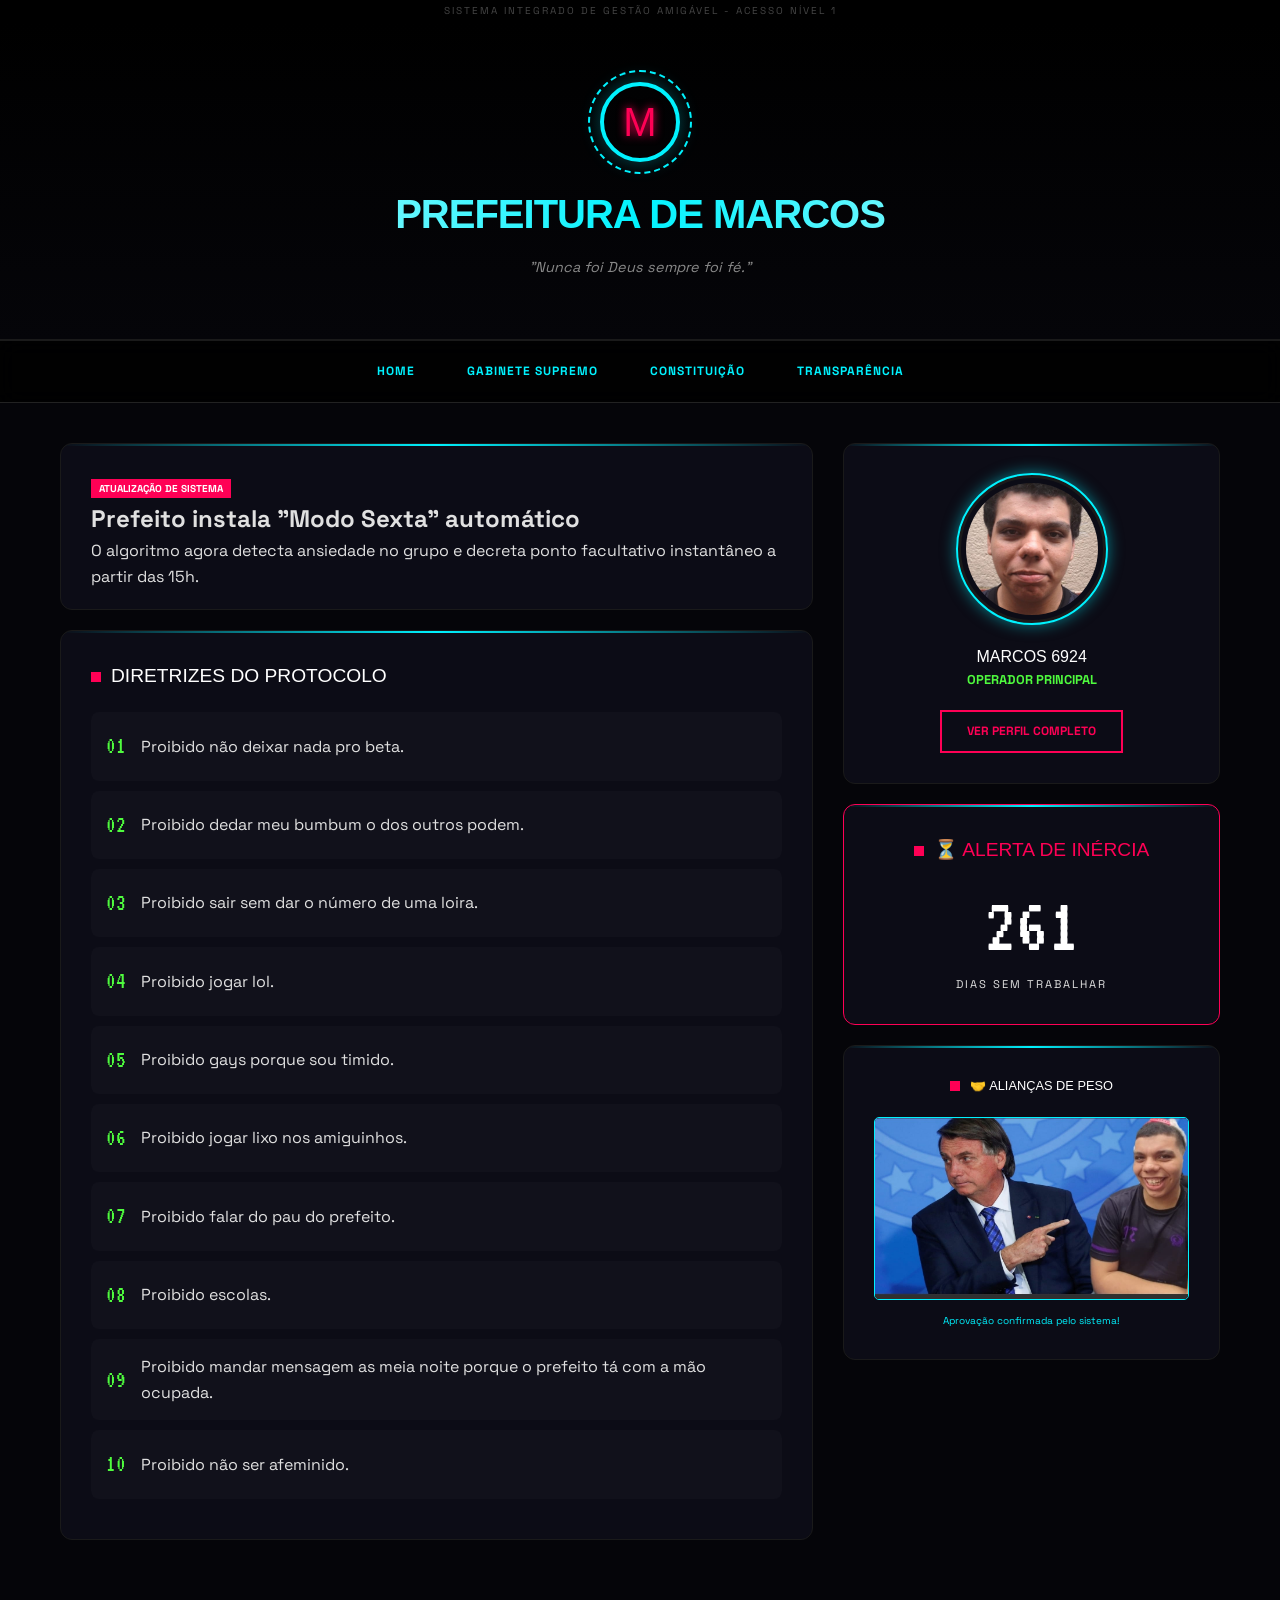
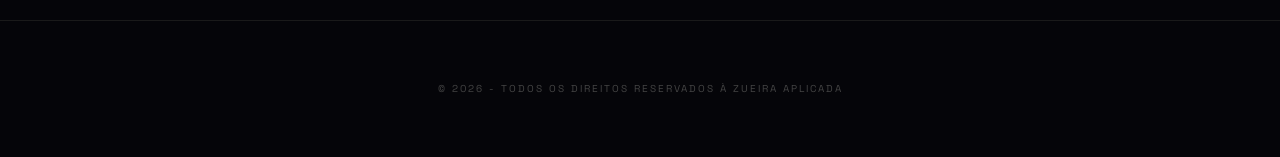
==== index.html @ c141aa40 "Add files via upload" ====
<!DOCTYPE html>
<html lang="pt-br">
<head>
    <meta charset="UTF-8">
    <meta name="viewport" content="width=device-width, initial-scale=1.0">
    <title>SISTEMA CENTRAL - Prefeitura Cyber-Zoeira</title>
    <link rel="stylesheet" href="style.css">
</head>
<body>

    <div class="barra-fake">SISTEMA INTEGRADO DE GESTÃO AMIGÁVEL - ACESSO NÍVEL 1</div>

    <header>
        <div class="brasao-cyber">M</div>
        <h1>PREFEITURA DE MARCOS</h1>
        <p><i>"Nunca foi Deus sempre foi fé."</i></p>
    </header>

    <nav>
        <div class="nav-container">
            <a href="index.html" class="nav-link">Home</a>
            <a href="gabinete.html" class="nav-link">Gabinete Supremo</a>
            <a href="#leis" class="nav-link">Constituição</a>
            <a href="transparencia.html" class="nav-link">Transparência</a>
        </div>
    </nav>

    <div class="main-container">
        
        <main>
            <section class="card-cyber news-item">
                <span class="tag-news">ATUALIZAÇÃO DE SISTEMA</span>
                <h2>Prefeito instala "Modo Sexta" automático</h2>
                <p>O algoritmo agora detecta ansiedade no grupo e decreta ponto facultativo instantâneo a partir das 15h.</p>
            </section>

            <section id="leis" class="card-cyber">
                <div class="card-title">Diretrizes do Protocolo</div>
                <ul class="regra-list">
                    <li class="regra-item">
                        <div class="regra-num">01</div>
                        <div>Proibido não deixar nada pro beta.</div>
                    </li>
                    <li class="regra-item">
                        <div class="regra-num">02</div>
                        <div>Proibido dedar meu bumbum o dos outros podem.</div>
                    </li>
                    <li class="regra-item">
                        <div class="regra-num">03</div>
                        <div>Proibido sair sem dar o número de uma loira.</div>
                    </li>
                    <li class="regra-item">
                        <div class="regra-num">04</div>
                        <div>Proibido jogar lol.</div>
                    </li>
                    <li class="regra-item">
                        <div class="regra-num">05</div>
                        <div>Proibido gays porque sou timido.</div>
                    </li>
                    <li class="regra-item">
                        <div class="regra-num">06</div>
                        <div>Proibido jogar lixo nos amiguinhos.</div>
                    </li>
                    <li class="regra-item">
                        <div class="regra-num">07</div>
                        <div>Proibido falar do pau do prefeito.</div>
                    </li>
                    <li class="regra-item">
                        <div class="regra-num">08</div>
                        <div>Proibido escolas.</div>
                    </li>
                    <li class="regra-item">
                        <div class="regra-num">09</div>
                        <div>Proibido mandar mensagem as meia noite porque o prefeito tá com a mão ocupada.</div>
                    </li>
                    <li class="regra-item">
                        <div class="regra-num">10</div>
                        <div>Proibido não ser afeminido.</div>
                    </li>
                </ul>
            </section>
        </main>

        <aside>
            <div class="card-cyber prefeito-quick-card">
                <div class="foto-prefeito-frame">
                    <img src="img/perfil.jpg" alt="Prefeito Marcos">
                </div>
                <div class="nome-prefeito-quick">MARCOS 6924</div>
                <div class="cargo-prefeito-quick">Operador Principal</div>
                <a href="gabinete.html" class="botao-cyber">Ver Perfil Completo</a>
            </div>

            <div class="card-cyber" style="border-color: var(--secondary-neon); text-align: center; margin-top: 20px;">
                <div class="card-title" style="justify-content: center; color: var(--secondary-neon);">⏳ ALERTA DE INÉRCIA</div>
                <div id="contador-dias" style="font-family: 'VT323'; font-size: 5rem; color: #fff; line-height: 1;">00</div>
                <p style="text-transform: uppercase; font-size: 0.7rem; letter-spacing: 2px; margin-top: 10px;">Dias sem trabalhar</p>
            </div>

            <div class="card-cyber" style="margin-top: 20px; text-align: center;">
                <div class="card-title" style="font-size: 0.8rem; justify-content: center;">🤝 ALIANÇAS DE PESO</div>
                <img src="img/apoio.jpg" style="width: 100%; border-radius: 5px; border: 1px solid var(--primary-neon);">
                <p style="font-size: 10px; color: var(--primary-neon); margin-top: 5px;">Aprovação confirmada pelo sistema!</p>
            </div>
        </aside>

    </div>

    <script>
        const dataUltimoTrabalho = new Date(2026, 2, 20); 
        function atualizarContador() {
            const agora = new Date();
            const diferenca = agora - dataUltimoTrabalho;
            const dias = Math.floor(diferenca / (1000 * 60 * 60 * 24));
            document.getElementById('contador-dias').innerText = dias.toString().padStart(2, '0');
        }
        atualizarContador();
        setInterval(atualizarContador, 1000 * 60 * 60);
    </script>

    <footer>© 2026 - TODOS OS DIREITOS RESERVADOS À ZUEIRA APLICADA</footer>

</body>
</html>
---- style.css ----
@import url('https://fonts.googleapis.com/css2?family=Syncopate:wght@400;700&family=Space+Grotesk:wght@300;500;700&family=VT323&display=swap');

:root {
    --bg-dark: #050509;
    --bg-card: #0c0c16;
    --primary-neon: #00f2fe; /* Ciano Elétrico */
    --secondary-neon: #ff0055; /* Magenta Choque */
    --accent-neon: #4ffb3e; /* Verde Matrix */
    --text-main: #e0e0e0;
    --text-muted: #888888;
    --shadow-neon: 0 0 15px rgba(0, 242, 254, 0.5);
}

* { box-sizing: border-box; margin: 0; padding: 0; }

body {
    background-color: var(--bg-dark);
    color: var(--text-main);
    font-family: 'Space Grotesk', sans-serif;
    line-height: 1.6;
    overflow-x: hidden;
}

/* --- HEADER & BARRA BRASIL --- */
.barra-fake {
    background: #000;
    color: #444;
    font-size: 10px;
    text-align: center;
    padding: 3px;
    text-transform: uppercase;
    letter-spacing: 2px;
}

header {
    background: linear-gradient(180deg, #000 0%, var(--bg-dark) 100%);
    padding: 60px 20px;
    text-align: center;
    position: relative;
    border-bottom: 2px solid #1a1a1a;
}

/* Brasão Fake em CSS */
.brasao-cyber {
    width: 80px;
    height: 80px;
    margin: 0 auto 20px;
    border: 4px solid var(--primary-neon);
    border-radius: 50%;
    display: flex;
    align-items: center;
    justify-content: center;
    font-family: 'Syncopate', sans-serif;
    font-size: 40px;
    color: var(--secondary-neon);
    text-shadow: 0 0 10px var(--secondary-neon);
    box-shadow: 0 0 20px rgba(0, 242, 254, 0.3);
    position: relative;
}
.brasao-cyber::after {
    content: '';
    position: absolute;
    width: 100px; height: 100px;
    border: 2px dashed var(--primary-neon);
    border-radius: 50%;
    animation: rotate Brasao 10s linear infinite;
}

header h1 {
    font-family: 'Syncopate', sans-serif;
    font-weight: 700;
    font-size: 2.5rem;
    color: #fff;
    text-transform: uppercase;
    letter-spacing: -1px;
    background: linear-gradient(90deg, #fff, var(--primary-neon), #fff);
    -webkit-background-clip: text;
    background-clip: text;
    color: transparent;
    animation: shine 5s linear infinite;
}

header p { color: var(--text-muted); font-size: 0.9rem; margin-top: 10px; }

/* --- NAV NEON --- */
nav {
    background: rgba(0,0,0,0.8);
    backdrop-filter: blur(10px);
    padding: 10px;
    position: sticky;
    top: 0;
    z-index: 1000;
    border-bottom: 1px solid #222;
}

.nav-container {
    max-width: 1200px;
    margin: 0 auto;
    display: flex;
    justify-content: center;
    gap: 10px;
}

.nav-link {
    color: var(--primary-neon);
    text-decoration: none;
    font-size: 12px;
    font-weight: 700;
    text-transform: uppercase;
    padding: 10px 20px;
    border: 1px solid transparent;
    transition: all 0.3s ease;
    letter-spacing: 1px;
}

.nav-link:hover {
    color: #fff;
    border-color: var(--primary-neon);
    box-shadow: var(--shadow-neon);
    background: rgba(0, 242, 254, 0.1);
}

/* --- CONTAINER GERAL --- */
.main-container {
    max-width: 1200px;
    margin: 40px auto;
    padding: 0 20px;
    display: grid;
    grid-template-columns: 2fr 1fr;
    gap: 30px;
}

/* --- CARDS ZOEIRA --- */
.card-cyber {
    background: var(--bg-card);
    border: 1px solid #1a1a1a;
    border-radius: 12px;
    padding: 30px;
    position: relative;
    overflow: hidden;
    transition: transform 0.3s ease, border-color 0.3s ease;
}
.card-cyber::before {
    content: '';
    position: absolute;
    top: 0; left: 0; width: 100%; height: 2px;
    background: linear-gradient(90deg, transparent, var(--primary-neon), transparent);
}
.card-cyber:hover {
    border-color: var(--primary-neon);
    transform: translateY(-5px);
    box-shadow: 0 10px 30px rgba(0, 242, 254, 0.1);
}

.card-title {
    font-family: 'Syncopate', sans-serif;
    font-size: 1.2rem;
    color: #fff;
    text-transform: uppercase;
    margin-bottom: 20px;
    display: flex;
    align-items: center;
    gap: 10px;
}
.card-title::before {
    content: ''; display: inline-block; width: 10px; height: 10px; background: var(--secondary-neon);
}

/* Notícias e Regras */
.news-item { margin-bottom: 20px; padding-bottom: 20px; border-bottom: 1px solid #1a1a1a; }
.tag-news { background: var(--secondary-neon); color: #fff; font-size: 10px; padding: 3px 8px; font-weight: bold; }

.regra-list { list-style: none; }
.regra-item {
    background: rgba(255,255,255,0.02);
    padding: 15px;
    border-radius: 8px;
    margin-bottom: 10px;
    display: flex; gap: 15px; align-items: center;
}
.regra-num {
    font-family: 'VT323', monospace;
    font-size: 24px;
    color: var(--accent-neon);
}

/* --- ASIDE / PERFIL RÁPIDO --- */
.prefeito-quick-card {
    text-align: center;
}
.foto-prefeito-frame {
    width: 150px; height: 150px;
    margin: 0 auto 20px;
    border-radius: 50%;
    border: 4px solid #1a1a1a;
    padding: 5px;
    position: relative;
}
.foto-prefeito-frame::after {
    content: ''; position: absolute; top: -5px; left: -5px; right: -5px; bottom: -5px;
    border-radius: 50%;
    border: 2px solid var(--primary-neon);
    box-shadow: var(--shadow-neon);
}
.foto-prefeito-frame img {
    width: 100%; height: 100%; object-fit: cover; border-radius: 50%;
}

.nome-prefeito-quick { font-family: 'Syncopate', sans-serif; font-size: 1rem; color: #fff; }
.cargo-prefeito-quick { color: var(--accent-neon); font-size: 0.8rem; font-weight: bold; text-transform: uppercase; }

.botao-cyber {
    display: inline-block;
    margin-top: 20px;
    padding: 10px 25px;
    background: transparent;
    border: 2px solid var(--secondary-neon);
    color: var(--secondary-neon);
    font-weight: bold;
    text-decoration: none;
    text-transform: uppercase;
    font-size: 12px;
    transition: all 0.3s ease;
}
.botao-cyber:hover {
    background: var(--secondary-neon);
    color: #fff;
    box-shadow: 0 0 15px var(--secondary-neon);
}

/* --- PAGINA GABINETE EXCLUSIVA --- */
.container-gabinete {
    max-width: 1100px;
    margin: 60px auto;
    padding: 0 20px;
}

.perfil-supremo {
    display: grid;
    grid-template-columns: 300px 1fr;
    gap: 50px;
    align-items: center;
    background: var(--bg-card);
    padding: 50px;
    border-radius: 16px;
    border: 1px solid #1a1a1a;
    position: relative;
}
.perfil-supremo::after {
    content: 'TOP SECRET';
    position: absolute;
    top: 20px; right: 20px;
    color: rgba(255,0,0,0.2);
    font-family: 'VT323', monospace;
    font-size: 20px;
    border: 2px solid rgba(255,0,0,0.2);
    padding: 5px 10px;
    transform: rotate(15deg);
}

.moldura-prefeito-grande {
    width: 300px; height: 400px;
    border: 2px solid var(--primary-neon);
    padding: 10px;
    background: #000;
    box-shadow: var(--shadow-neon);
    position: relative;
}
.moldura-prefeito-grande img {
    width: 100%; height: 100%; object-fit: cover;
}

.info-suprema h1 {
    font-family: 'Syncopate', sans-serif;
    font-size: 2.5rem;
    color: #fff;
    letter-spacing: -2px;
}
.tag-suprema { color: var(--secondary-neon); font-weight: bold; text-transform: uppercase; font-size: 0.9rem; }
.bio-suprema { color: var(--text-muted); margin: 20px 0; font-size: 1rem; }

.quote-box {
    background: rgba(0,0,0,0.3);
    border-left: 3px solid var(--accent-neon);
    padding: 20px;
    font-style: italic;
}

/* Grid Vices Cyber */
.grid-vices-cyber {
    display: grid;
    grid-template-columns: 1fr 1fr;
    gap: 30px;
    margin-top: 50px;
}
.card-vice-cyber {
    background: var(--bg-card);
    border: 1px solid #1a1a1a;
    border-radius: 12px;
    padding: 40px;
    text-align: center;
    transition: all 0.4s ease;
    position: relative;
}
.card-vice-cyber:hover {
    border-color: var(--secondary-neon);
    transform: translateY(-10px);
}
.card-vice-cyber img {
    width: 120px; height: 120px;
    border-radius: 50%;
    object-fit: cover;
    border: 3px solid #1a1a1a;
    margin-bottom: 20px;
    transition: border-color 0.3s ease;
}
.card-vice-cyber:hover img { border-color: var(--secondary-neon); }

.cargo-vice-cyber { color: var(--primary-neon); font-weight: bold; text-transform: uppercase; font-size: 0.8rem; }

/* --- TERMINAL DIÁRIO OFICIAL --- */
.terminal-diario {
    background: #000;
    font-family: 'VT323', monospace;
    color: var(--accent-neon);
    padding: 30px;
    border: 2px solid #222;
    box-shadow: 0 0 20px rgba(79, 251, 62, 0.1);
    position: relative;
}
/* Efeito Scanline */
.terminal-diario::after {
    content: ''; position: absolute; top: 0; left: 0; width: 100%; height: 100%;
    background: repeating-linear-gradient(0deg, rgba(0,0,0,0.1), rgba(0,0,0,0.1) 1px, transparent 1px, transparent 2px);
    pointer-events: none;
}

/* --- FOOTER --- */
footer {
    text-align: center;
    padding: 60px 20px;
    margin-top: 80px;
    border-top: 1px solid #1a1a1a;
    color: #444;
    font-size: 10px;
    text-transform: uppercase;
    letter-spacing: 2px;
}

/* --- ANIMATIONS & RESPONSIVE --- */
@keyframes shine {
    to { background-position: 200% center; }
}
@keyframes rotateBrasao {
    to { transform: rotate(360deg); }
}

@media (max-width: 900px) {
    .main-container, .perfil-supremo, .grid-vices-cyber {
        grid-template-columns: 1fr;
    }
    .perfil-supremo { text-align: center; justify-items: center; }
}
/* Centraliza o conteúdo da transparência e dá altura mínima */
.container-gabinete {
    min-height: 80vh; /* Faz a página ter pelo menos 80% da altura da tela */
    display: flex;
    flex-direction: column;
    justify-content: center; /* Centraliza o conteúdo verticalmente */
}

/* Deixa o terminal mais largo e legível */
.terminal-diario {
    width: 100%;
    max-width: 900px;
    margin: 20px auto;
    min-height: 250px; /* Garante que o terminal não fique nanico */
}

/* Ajuste no Header da transparência */
.container-gabinete header {
    margin-bottom: 50px;
}
/* --- REGRAS GLOBAIS PARA CELULAR --- */
@media (max-width: 768px) {
    
    /* Ajusta os containers para não colarem na borda */
    .container-gabinete, .container-home {
        width: 95% !important;
        padding: 15px !important;
        margin: 10px auto !important;
    }

    /* Títulos menores para não quebrarem linha de jeito feio */
    .card-title {
        font-size: 1.4rem !important;
        text-align: center;
    }

    /* TABELAS: O truque do scroll lateral */
    /* Envolva suas tabelas em uma <div class="table-responsive"> no HTML */
    .table-responsive {
        overflow-x: auto;
        display: block;
        width: 100%;
        -webkit-overflow-scrolling: touch;
    }

    table {
        min-width: 450px; /* Impede a tabela de esmagar o texto */
    }

    /* NAVEGAÇÃO: Links um embaixo do outro no celular */
    .nav-container {
        flex-direction: column;
        gap: 15px;
        padding: 20px 10px !important;
    }

    /* TERMINAL: Letras menores para caber os gastos do Caixa 2 */
    .terminal-diario {
        font-size: 0.8rem !important;
        line-height: 1.4;
    }

    /* GRÁFICO: Ajuste das barras */
    .chart-container {
        gap: 10px !important;
        height: 160px !important;
    }

    /* BOTÕES: Ficam largos para facilitar o clique com o polegar */
    .botao-cyber {
        width: 100%;
        box-sizing: border-box;
    }
}
#cyber-popup {
    position: fixed;
    top: 0;
    left: 0;
    width: 100%;
    height: 100%;
    background: rgba(0,0,0,0.85);
    display: flex;
    align-items: center;
    justify-content: center;
    z-index: 10000;
}

.popup-hidden {
    display: none !important;
}

.popup-box {
    border: 2px solid #ff0055;
    padding: 25px;
    background: #0a0a0a;
    color: #fff;
    text-align: center;
    box-shadow: 0 0 20px #ff0055;
    max-width: 300px;
}

.popup-box button {
    margin-top: 15px;
    padding: 10px 20px;
    background: transparent;
    border: 1px solid #39ff14;
    color: #39ff14;
    cursor: pointer;
}
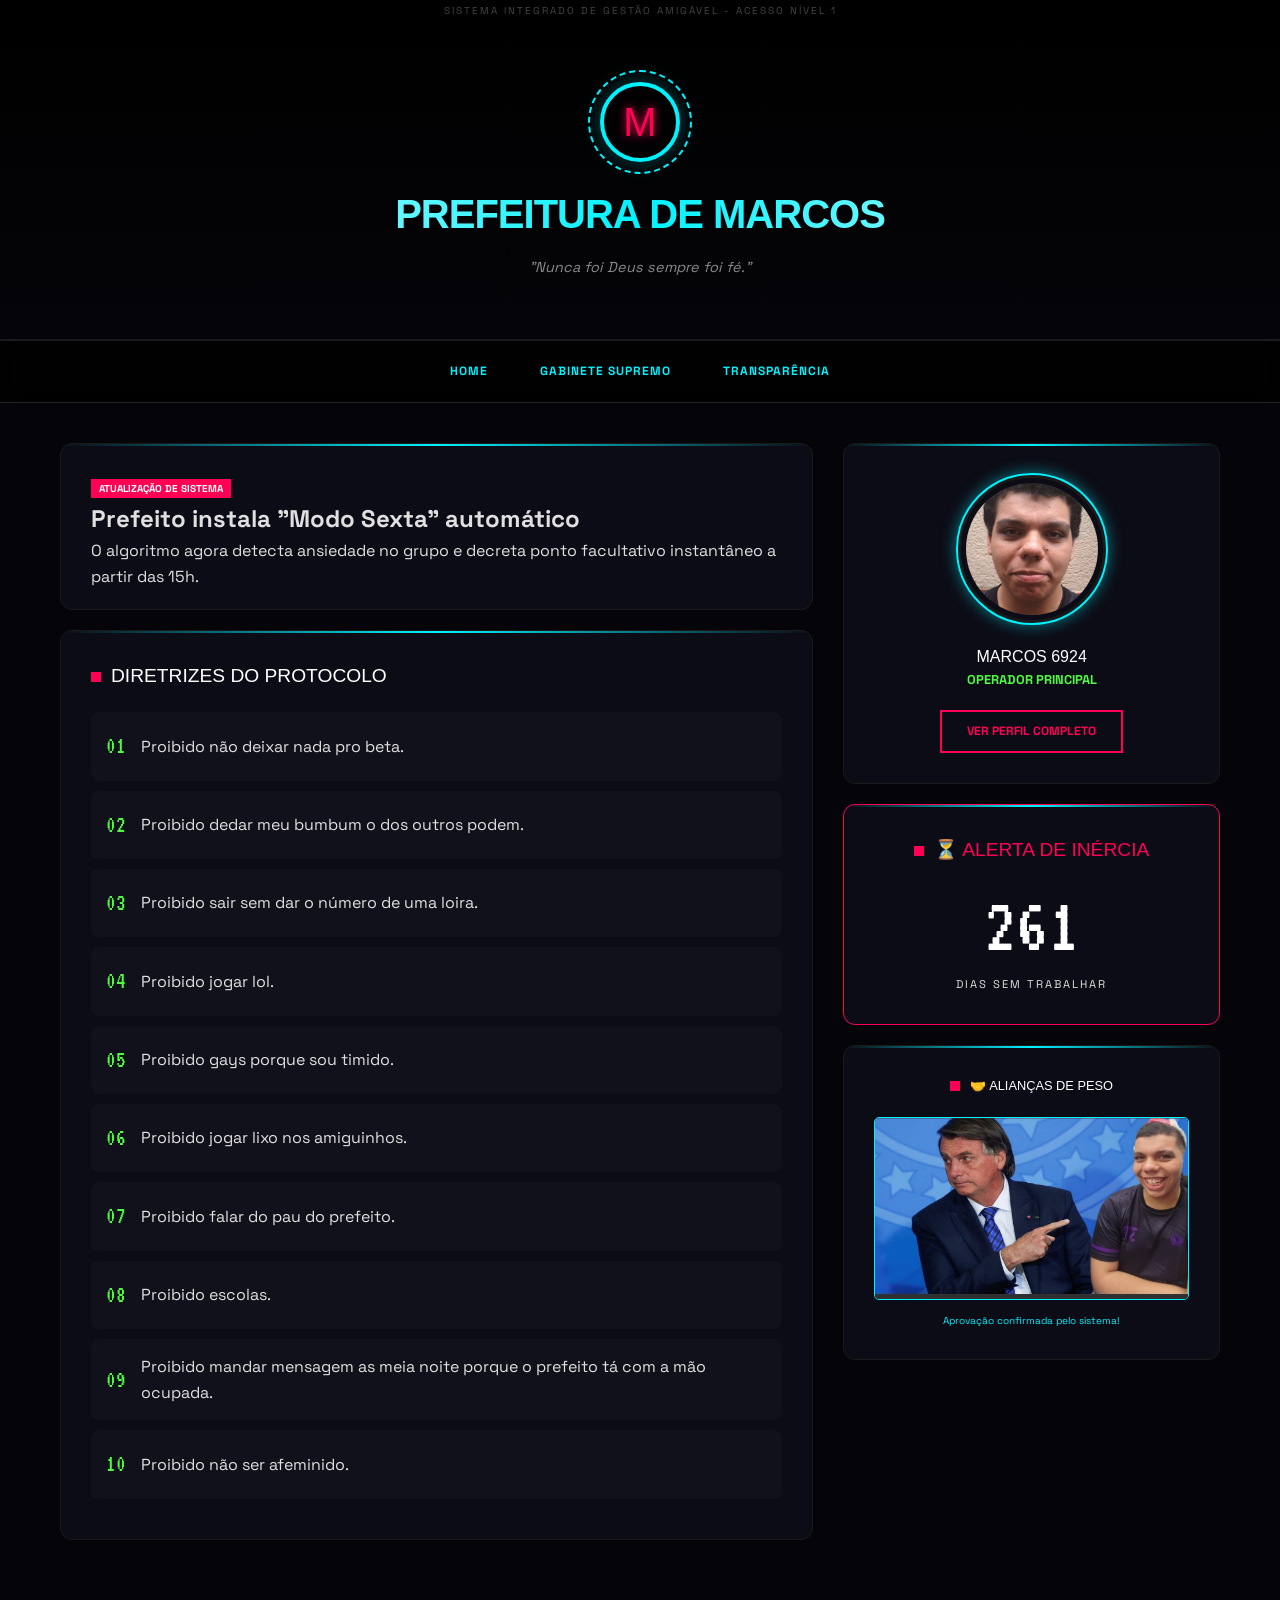
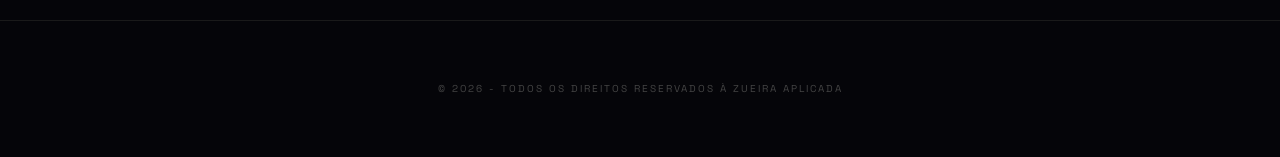
==== commit ce1383b1: "Update index.html" ====
--- a/index.html
+++ b/index.html
@@ -17,13 +17,16 @@
     </header>
 
     <nav>
-        <div class="nav-container">
+    <div class="nav-container">
+        <div class="menu-hamburguer" onclick="toggleMenu()">☰</div>
+        
+        <div id="nav-menu">
             <a href="index.html" class="nav-link">Home</a>
             <a href="gabinete.html" class="nav-link">Gabinete Supremo</a>
-            <a href="#leis" class="nav-link">Constituição</a>
             <a href="transparencia.html" class="nav-link">Transparência</a>
         </div>
-    </nav>
+    </div>
+</nav>
 
     <div class="main-container">
         
@@ -116,9 +119,15 @@
         }
         atualizarContador();
         setInterval(atualizarContador, 1000 * 60 * 60);
+
+        function toggleMenu() {
+    const menu = document.getElementById('nav-menu');
+    menu.classList.toggle('active');
+}
+        
     </script>
 
     <footer>© 2026 - TODOS OS DIREITOS RESERVADOS À ZUEIRA APLICADA</footer>
 
 </body>
-</html>+</html>
--- a/style.css
+++ b/style.css
@@ -11,7 +11,11 @@
     --shadow-neon: 0 0 15px rgba(0, 242, 254, 0.5);
 }
 
-* { box-sizing: border-box; margin: 0; padding: 0; }
+* { 
+    box-sizing: border-box; 
+    margin: 0; 
+    padding: 0; 
+}
 
 body {
     background-color: var(--bg-dark);
@@ -63,7 +67,7 @@
     width: 100px; height: 100px;
     border: 2px dashed var(--primary-neon);
     border-radius: 50%;
-    animation: rotate Brasao 10s linear infinite;
+    animation: rotateBrasao 10s linear infinite;
 }
 
 header h1 {
@@ -80,16 +84,20 @@
     animation: shine 5s linear infinite;
 }
 
-header p { color: var(--text-muted); font-size: 0.9rem; margin-top: 10px; }
+header p { 
+    color: var(--text-muted); 
+    font-size: 0.9rem; 
+    margin-top: 10px; 
+}
 
 /* --- NAV NEON --- */
 nav {
     background: rgba(0,0,0,0.8);
     backdrop-filter: blur(10px);
-    padding: 10px;
+    padding: 10px 20px;
     position: sticky;
     top: 0;
-    z-index: 1000;
+    z-index: 10000;
     border-bottom: 1px solid #222;
 }
 
@@ -98,6 +106,13 @@
     margin: 0 auto;
     display: flex;
     justify-content: center;
+    align-items: center;
+    position: relative;
+    width: 100%;
+}
+
+#nav-menu {
+    display: flex;
     gap: 10px;
 }
 
@@ -120,6 +135,16 @@
     background: rgba(0, 242, 254, 0.1);
 }
 
+.menu-hamburguer {
+    display: none;
+    font-size: 28px;
+    cursor: pointer;
+    color: var(--primary-neon);
+    text-shadow: var(--shadow-neon);
+    user-select: none;
+    font-family: monospace;
+}
+
 /* --- CONTAINER GERAL --- */
 .main-container {
     max-width: 1200px;
@@ -130,7 +155,7 @@
     gap: 30px;
 }
 
-/* --- CARDS ZOEIRA --- */
+/* --- CARDS --- */
 .card-cyber {
     background: var(--bg-card);
     border: 1px solid #1a1a1a;
@@ -163,12 +188,25 @@
     gap: 10px;
 }
 .card-title::before {
-    content: ''; display: inline-block; width: 10px; height: 10px; background: var(--secondary-neon);
-}
-
-/* Notícias e Regras */
-.news-item { margin-bottom: 20px; padding-bottom: 20px; border-bottom: 1px solid #1a1a1a; }
-.tag-news { background: var(--secondary-neon); color: #fff; font-size: 10px; padding: 3px 8px; font-weight: bold; }
+    content: ''; 
+    display: inline-block; 
+    width: 10px; 
+    height: 10px; 
+    background: var(--secondary-neon);
+}
+
+.news-item { 
+    margin-bottom: 20px; 
+    padding-bottom: 20px; 
+    border-bottom: 1px solid #1a1a1a; 
+}
+.tag-news { 
+    background: var(--secondary-neon); 
+    color: #fff; 
+    font-size: 10px; 
+    padding: 3px 8px; 
+    font-weight: bold; 
+}
 
 .regra-list { list-style: none; }
 .regra-item {
@@ -176,7 +214,9 @@
     padding: 15px;
     border-radius: 8px;
     margin-bottom: 10px;
-    display: flex; gap: 15px; align-items: center;
+    display: flex; 
+    gap: 15px; 
+    align-items: center;
 }
 .regra-num {
     font-family: 'VT323', monospace;
@@ -189,7 +229,8 @@
     text-align: center;
 }
 .foto-prefeito-frame {
-    width: 150px; height: 150px;
+    width: 150px; 
+    height: 150px;
     margin: 0 auto 20px;
     border-radius: 50%;
     border: 4px solid #1a1a1a;
@@ -197,13 +238,18 @@
     position: relative;
 }
 .foto-prefeito-frame::after {
-    content: ''; position: absolute; top: -5px; left: -5px; right: -5px; bottom: -5px;
+    content: ''; 
+    position: absolute; 
+    top: -5px; left: -5px; right: -5px; bottom: -5px;
     border-radius: 50%;
     border: 2px solid var(--primary-neon);
     box-shadow: var(--shadow-neon);
 }
 .foto-prefeito-frame img {
-    width: 100%; height: 100%; object-fit: cover; border-radius: 50%;
+    width: 100%; 
+    height: 100%; 
+    object-fit: cover; 
+    border-radius: 50%;
 }
 
 .nome-prefeito-quick { font-family: 'Syncopate', sans-serif; font-size: 1rem; color: #fff; }
@@ -233,6 +279,10 @@
     max-width: 1100px;
     margin: 60px auto;
     padding: 0 20px;
+    min-height: 80vh;
+    display: flex;
+    flex-direction: column;
+    justify-content: center;
 }
 
 .perfil-supremo {
@@ -259,15 +309,22 @@
 }
 
 .moldura-prefeito-grande {
-    width: 300px; height: 400px;
+    width: 300px; 
+    height: 400px;
     border: 2px solid var(--primary-neon);
     padding: 10px;
     background: #000;
     box-shadow: var(--shadow-neon);
     position: relative;
 }
+
+/* Correção definitiva para a foto não achatar no PC ou celular */
 .moldura-prefeito-grande img {
-    width: 100%; height: 100%; object-fit: cover;
+    width: 100% !important; 
+    height: 100% !important; 
+    object-fit: cover !important; /* Preserva a proporção original do rosto */
+    object-position: center !important;
+    display: block;
 }
 
 .info-suprema h1 {
@@ -327,8 +384,11 @@
     border: 2px solid #222;
     box-shadow: 0 0 20px rgba(79, 251, 62, 0.1);
     position: relative;
-}
-/* Efeito Scanline */
+    width: 100%;
+    max-width: 900px;
+    margin: 20px auto;
+    min-height: 250px;
+}
 .terminal-diario::after {
     content: ''; position: absolute; top: 0; left: 0; width: 100%; height: 100%;
     background: repeating-linear-gradient(0deg, rgba(0,0,0,0.1), rgba(0,0,0,0.1) 1px, transparent 1px, transparent 2px);
@@ -347,7 +407,7 @@
     letter-spacing: 2px;
 }
 
-/* --- ANIMATIONS & RESPONSIVE --- */
+/* --- ANIMATIONS --- */
 @keyframes shine {
     to { background-position: 200% center; }
 }
@@ -355,86 +415,116 @@
     to { transform: rotate(360deg); }
 }
 
+/* --- MEDIA QUERIES --- */
 @media (max-width: 900px) {
     .main-container, .perfil-supremo, .grid-vices-cyber {
         grid-template-columns: 1fr;
     }
     .perfil-supremo { text-align: center; justify-items: center; }
 }
-/* Centraliza o conteúdo da transparência e dá altura mínima */
-.container-gabinete {
-    min-height: 80vh; /* Faz a página ter pelo menos 80% da altura da tela */
-    display: flex;
-    flex-direction: column;
-    justify-content: center; /* Centraliza o conteúdo verticalmente */
-}
-
-/* Deixa o terminal mais largo e legível */
-.terminal-diario {
-    width: 100%;
-    max-width: 900px;
-    margin: 20px auto;
-    min-height: 250px; /* Garante que o terminal não fique nanico */
-}
-
-/* Ajuste no Header da transparência */
-.container-gabinete header {
-    margin-bottom: 50px;
-}
-/* --- REGRAS GLOBAIS PARA CELULAR --- */
+
+/* --- REGRAS SUPREMAS PARA CELULAR (TUDO RESPONSIVO) --- */
 @media (max-width: 768px) {
     
-    /* Ajusta os containers para não colarem na borda */
     .container-gabinete, .container-home {
         width: 95% !important;
         padding: 15px !important;
         margin: 10px auto !important;
     }
 
-    /* Títulos menores para não quebrarem linha de jeito feio */
     .card-title {
         font-size: 1.4rem !important;
         text-align: center;
     }
 
-    /* TABELAS: O truque do scroll lateral */
-    /* Envolva suas tabelas em uma <div class="table-responsive"> no HTML */
+    /* CORREÇÃO DO BUG DA IMAGEM DO PREFEITO NO CELULAR */
+    .moldura-prefeito-grande {
+        width: 100% !important; 
+        max-width: 280px !important; /* Impede a foto de se espalhar */
+        height: 340px !important; /* Mantém uma altura proporcional humana */
+        margin: 0 auto 20px !important; /* Centraliza perfeitamente na tela */
+    }
+
+    /* TABELAS RESPONSIVAS */
     .table-responsive {
         overflow-x: auto;
         display: block;
         width: 100%;
         -webkit-overflow-scrolling: touch;
     }
-
     table {
-        min-width: 450px; /* Impede a tabela de esmagar o texto */
-    }
-
-    /* NAVEGAÇÃO: Links um embaixo do outro no celular */
+        min-width: 450px;
+    }
+
+    /* SISTEMA DO MENU HAMBÚRGUER FLUTUANTE */
+    nav {
+        position: sticky;
+        top: 0;
+    }
+
     .nav-container {
-        flex-direction: column;
-        gap: 15px;
-        padding: 20px 10px !important;
-    }
-
-    /* TERMINAL: Letras menores para caber os gastos do Caixa 2 */
+        flex-direction: row !important;
+        justify-content: flex-end !important;
+        padding: 5px 0 !important;
+        position: relative;
+    }
+
+    .menu-hamburguer {
+        display: block !important;
+    }
+
+    #nav-menu {
+        display: none !important;
+        flex-direction: column !important;
+        position: absolute !important;
+        top: 100%;
+        right: 0 !important;
+        width: 200px !important;
+        background: #0c0c16 !important;
+        border-left: 2px solid var(--secondary-neon);
+        border-bottom: 2px solid var(--secondary-neon);
+        box-shadow: 0 10px 25px rgba(255, 0, 85, 0.4);
+        padding: 10px 0 !important;
+        gap: 0 !important;
+    }
+
+    #nav-menu.active {
+        display: flex !important;
+    }
+
+    .nav-link {
+        display: block !important;
+        width: 100% !important;
+        text-align: center !important;
+        padding: 15px 20px !important;
+        font-size: 14px !important;
+        border: none !important;
+        border-bottom: 1px solid rgba(255, 255, 255, 0.05) !important;
+    }
+
+    .nav-link:hover {
+        background: rgba(255, 0, 85, 0.15) !important;
+        color: #fff !important;
+        box-shadow: none !important;
+    }
+
     .terminal-diario {
         font-size: 0.8rem !important;
         line-height: 1.4;
     }
 
-    /* GRÁFICO: Ajuste das barras */
     .chart-container {
         gap: 10px !important;
         height: 160px !important;
     }
 
-    /* BOTÕES: Ficam largos para facilitar o clique com o polegar */
     .botao-cyber {
         width: 100%;
         box-sizing: border-box;
     }
 }
+
+/* --- POPUP DE INFRAÇÃO --- */
 #cyber-popup {
     position: fixed;
     top: 0;
@@ -469,4 +559,4 @@
     border: 1px solid #39ff14;
     color: #39ff14;
     cursor: pointer;
-}+}
